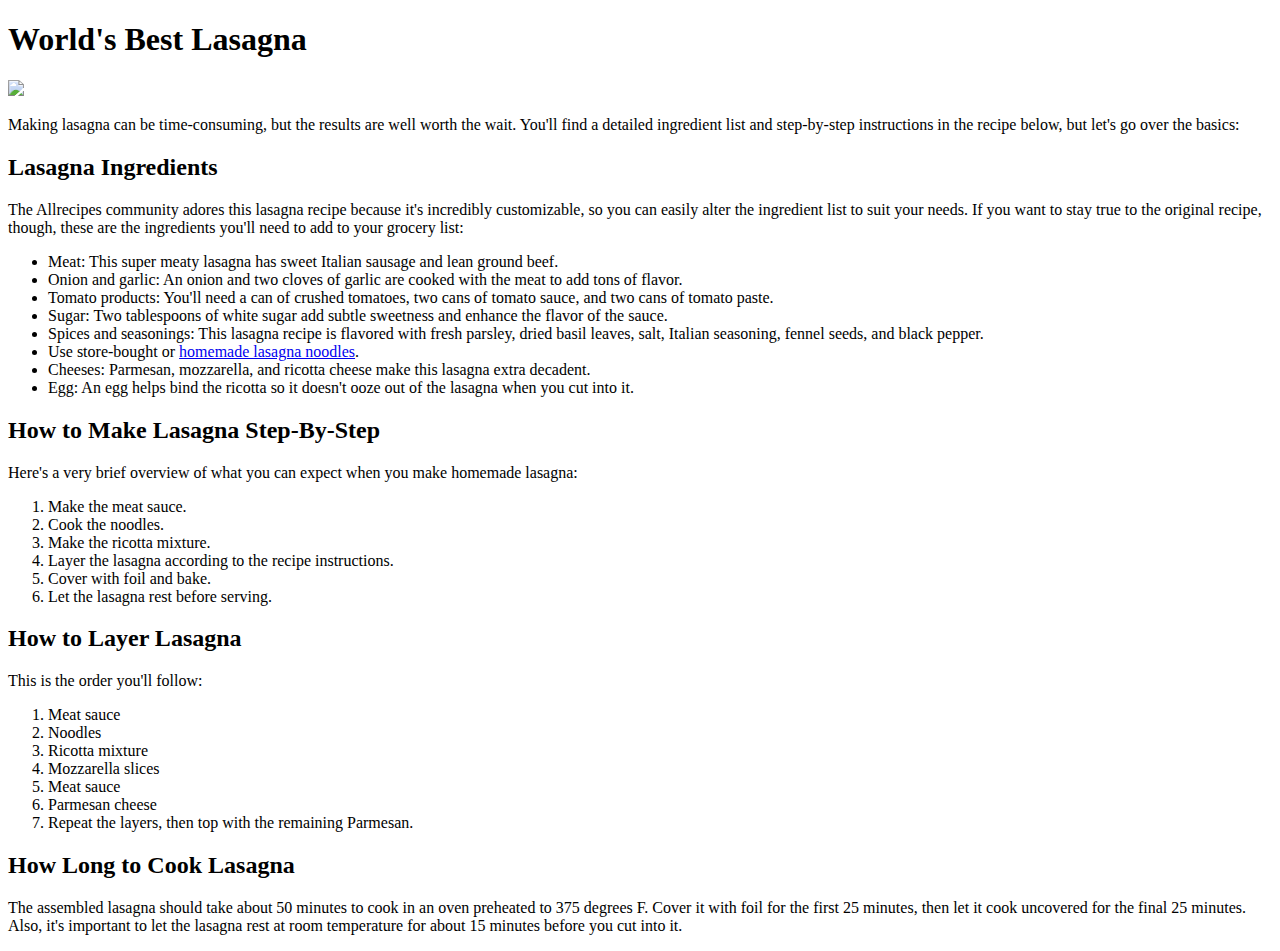
==== recipes/bestlasagna.html @ 80c80de6 "Add recipes directory with 3 HTML recipe files" ====
<!DOCTYPE html>
<html lang="en">
<head>

    <meta charset="UTF-8">    
    <title>World's Best Lasagna</title>

</head>

<body>

    <h1>World's Best Lasagna</h1>

    <img src="https://www.allrecipes.com/thmb/MkKfYU4oim55CLp39DDuNMuyThA=/750x0/filters:no_upscale():max_bytes(150000):strip_icc():format(webp)/23600-worlds-best-lasagna-armag-4x3-1-b24f9ad518d74090bf197828492c64a6.jpg">

    <p>Making lasagna can be time-consuming, but the results are well worth the wait. You'll find a detailed ingredient list and step-by-step instructions in the recipe below, but let's go over the basics:</p>

    <h2>Lasagna Ingredients</h2>

    <p>The Allrecipes community adores this lasagna recipe because it's incredibly customizable, so you can easily alter the ingredient list to suit your needs. If you want to stay true to the original recipe, though, these are the ingredients you'll need to add to your grocery list:</p>

    <ul>
        <li>Meat: This super meaty lasagna has sweet Italian sausage and lean ground beef.</li>

        <li>Onion and garlic: An onion and two cloves of garlic are cooked with the meat to add tons of flavor.</li>

        <li>Tomato products: You'll need a can of crushed tomatoes, two cans of tomato sauce, and two cans of tomato paste.</li>

        <li>Sugar: Two tablespoons of white sugar add subtle sweetness and enhance the flavor of the sauce.</li>

        <li>Spices and seasonings: This lasagna recipe is flavored with fresh parsley, dried basil leaves, salt, Italian seasoning, fennel seeds, and black pepper.</li>

        <li>Use store-bought or <a href="https://www.allrecipes.com/recipe/266023/homemade-lasagna-sheets/">homemade lasagna noodles</a>.
        </li>

        <li>Cheeses: Parmesan, mozzarella, and ricotta cheese make this lasagna extra decadent.</li>

        <li>Egg: An egg helps bind the ricotta so it doesn't ooze out of the lasagna when you cut into it.</li>

    </ul>

    <h2>How to Make Lasagna Step-By-Step</h2>

    <p>Here's a very brief overview of what you can expect when you make homemade lasagna:</p>

    <ol>

        <li>Make the meat sauce.</li>

        <li>Cook the noodles.</li>

        <li>Make the ricotta mixture.</li>

        <li>Layer the lasagna according to the recipe instructions.</li>

        <li>Cover with foil and bake.</li>

        <li>Let the lasagna rest before serving.</li>

    </ol>

    <h2>How to Layer Lasagna</h2>

    <p>This is the order you'll follow:</p>

    <ol>

        <li>Meat sauce</li>

        <li>Noodles</li>

        <li>Ricotta mixture</li>

        <li>Mozzarella slices</li>

        <li>Meat sauce</li>

        <li>Parmesan cheese</li>

        <li>Repeat the layers, then top with the remaining Parmesan.</li>

    </ol>

    <h2>How Long to Cook Lasagna</h2>

    <p>The assembled lasagna should take about 50 minutes to cook in an oven preheated to 375 degrees F. Cover it with foil for the first 25 minutes, then let it cook uncovered for the final 25 minutes. Also, it's important to let the lasagna rest at room temperature for about 15 minutes before you cut into it.</p>

</body>

</html>
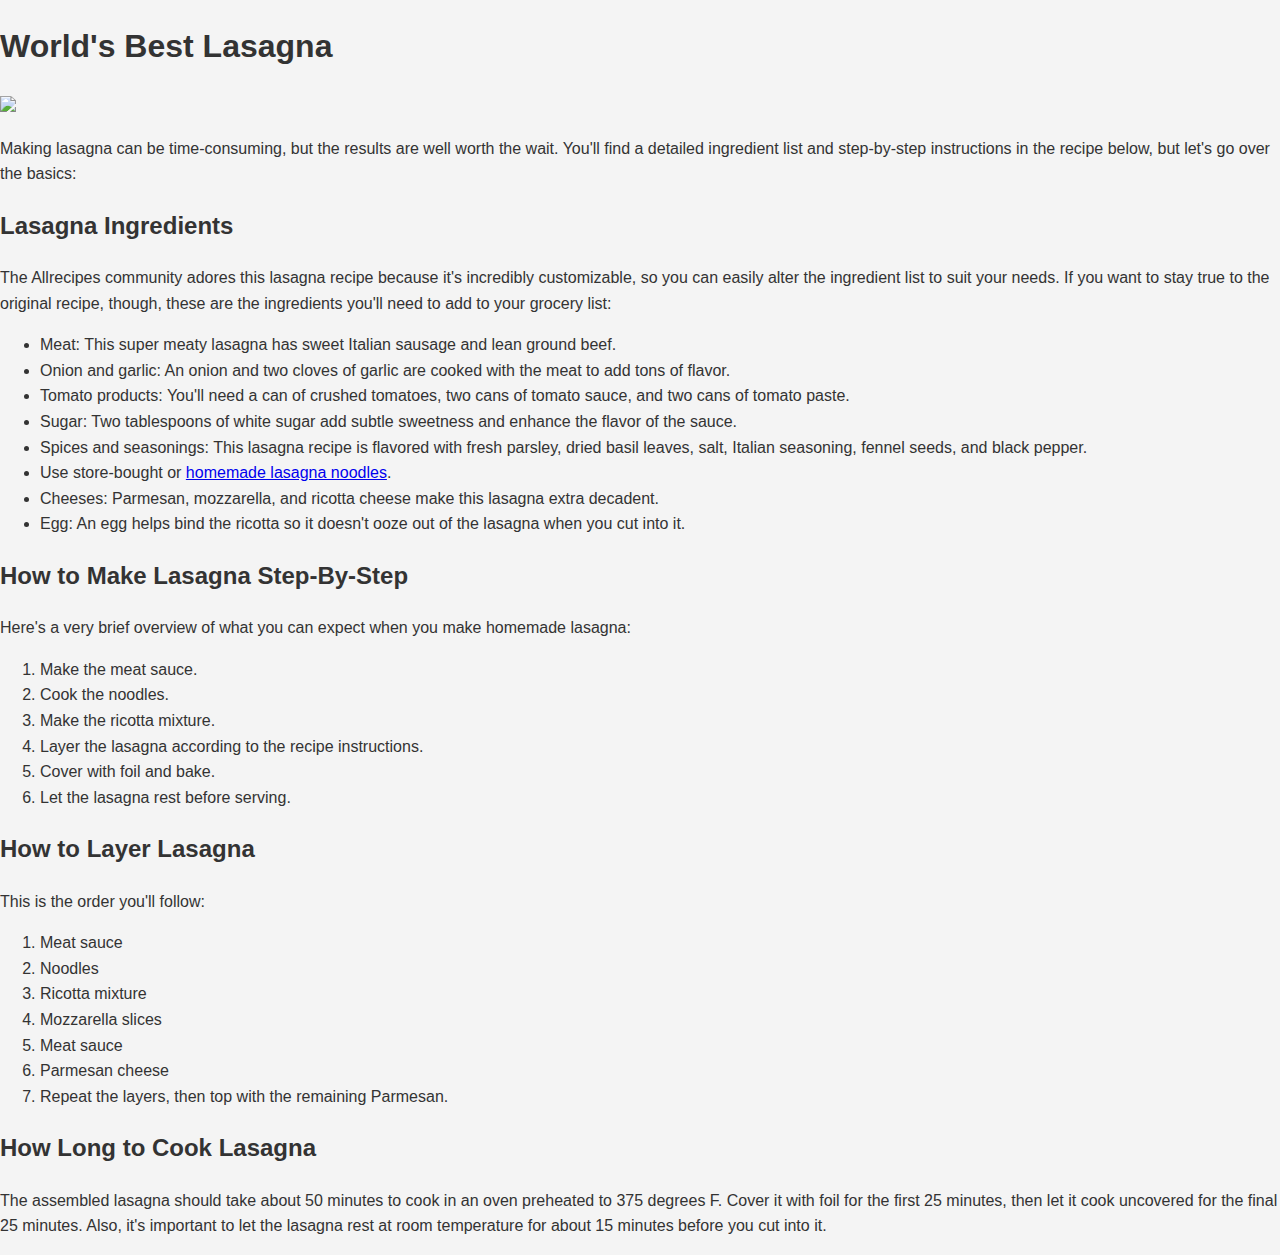
==== commit 5bb26688: "Add general body styles and Link the styles.css file to each HTML page" ====
--- a/recipes/bestlasagna.html
+++ b/recipes/bestlasagna.html
@@ -4,6 +4,7 @@
 
     <meta charset="UTF-8">    
     <title>World's Best Lasagna</title>
+    <link rel="stylesheet" href="../styles.css">
 
 </head>
 
--- a/styles.css
+++ b/styles.css
@@ -0,0 +1,9 @@
+/* General body styles */
+body {
+    font-family: Arial, Helvetica, sans-serif;
+    line-height: 1.6;
+    background-color: #f4f4f4;
+    color: #333;
+    margin: 0;
+    padding: 0;
+}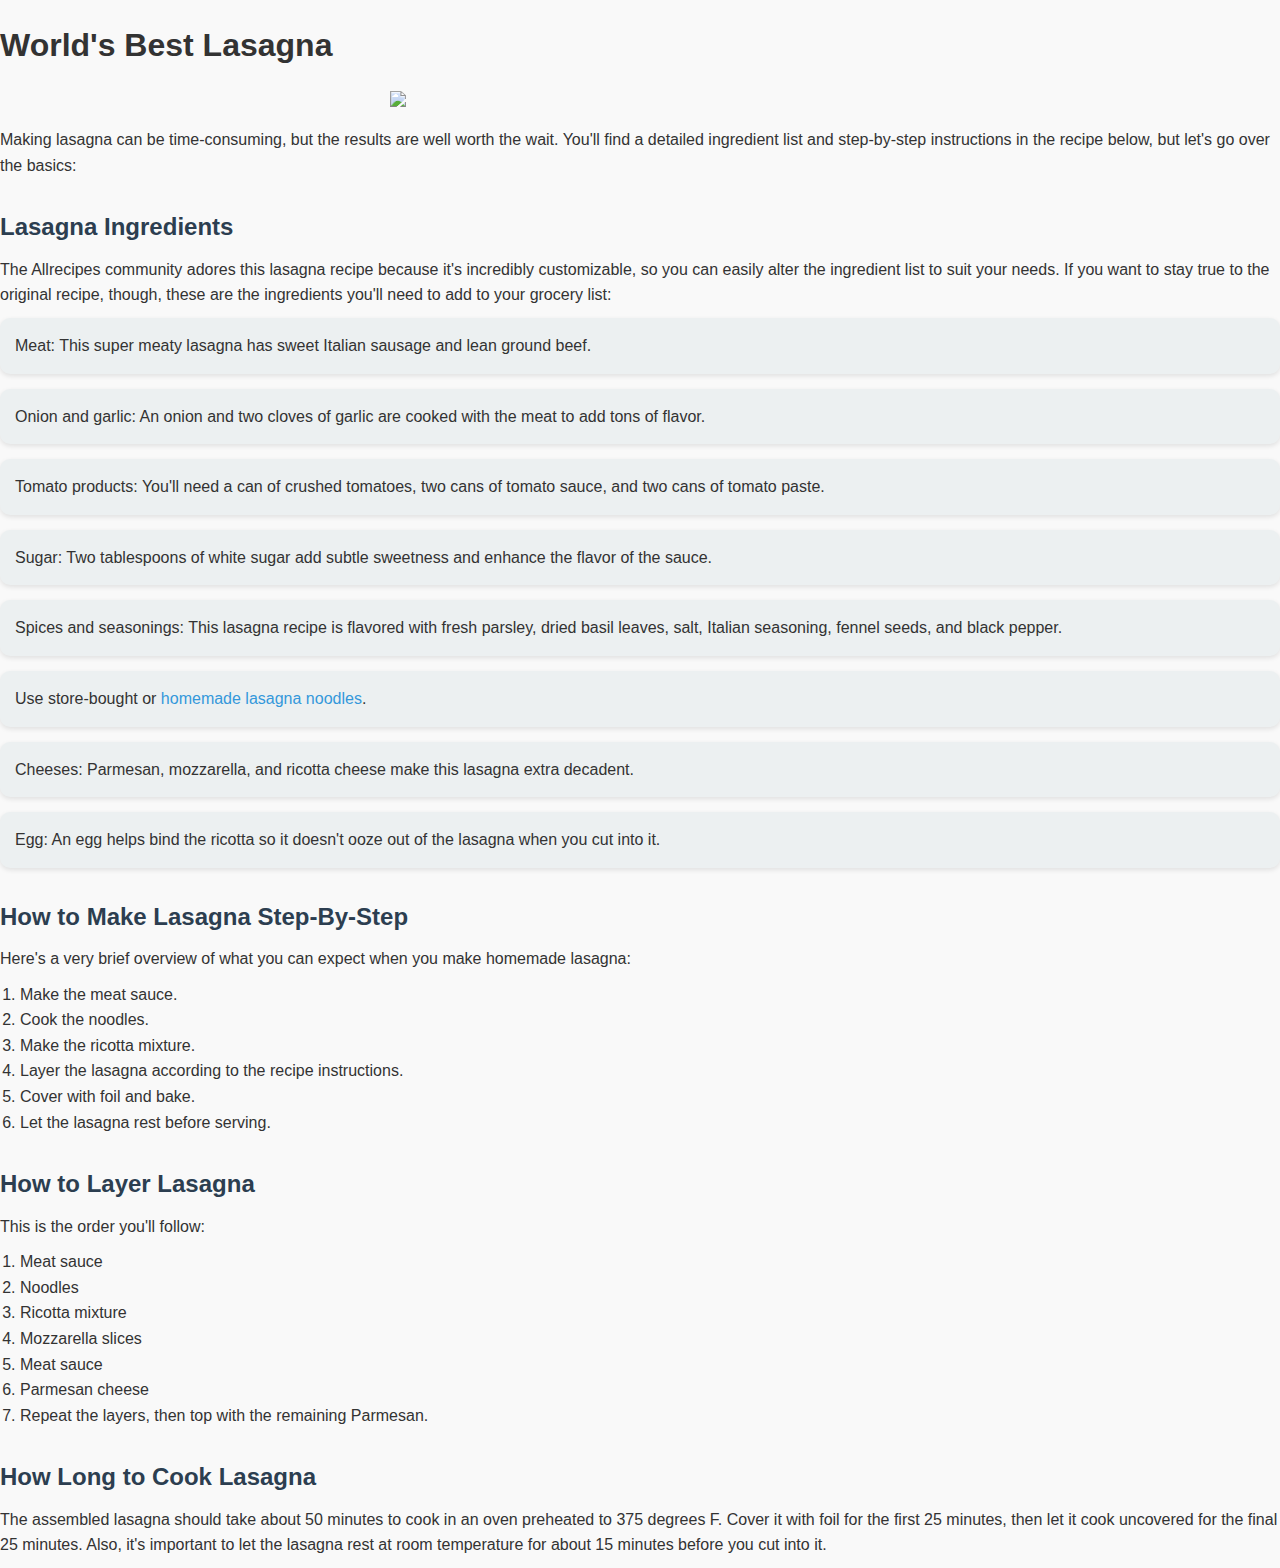
==== commit a5766260: "Updated index and recipes pages" ====
--- a/recipes/bestlasagna.html
+++ b/recipes/bestlasagna.html
@@ -1,63 +1,87 @@
 <!DOCTYPE html>
 <html lang="en">
-<head>
+  <head>
+    <meta charset="UTF-8" />
+    <meta name="viewport" content="width=device-width, initial-scale=1.0" />
+    <title>World's Best Lasagna</title>
+    <link rel="stylesheet" href="../styles.css" />
+  </head>
 
-    <meta charset="UTF-8">    
-    <title>World's Best Lasagna</title>
-    <link rel="stylesheet" href="../styles.css">
-
-</head>
-
-<body>
-
+  <body>
     <h1>World's Best Lasagna</h1>
-
-    <img src="https://www.allrecipes.com/thmb/MkKfYU4oim55CLp39DDuNMuyThA=/750x0/filters:no_upscale():max_bytes(150000):strip_icc():format(webp)/23600-worlds-best-lasagna-armag-4x3-1-b24f9ad518d74090bf197828492c64a6.jpg">
-
-    <p>Making lasagna can be time-consuming, but the results are well worth the wait. You'll find a detailed ingredient list and step-by-step instructions in the recipe below, but let's go over the basics:</p>
-
+    <img
+      src="https://www.allrecipes.com/thmb/MkKfYU4oim55CLp39DDuNMuyThA=/750x0/filters:no_upscale():max_bytes(150000):strip_icc():format(webp)/23600-worlds-best-lasagna-armag-4x3-1-b24f9ad518d74090bf197828492c64a6.jpg"
+    />
+    <p>
+      Making lasagna can be time-consuming, but the results are well worth the
+      wait. You'll find a detailed ingredient list and step-by-step instructions
+      in the recipe below, but let's go over the basics:
+    </p>
     <h2>Lasagna Ingredients</h2>
-
-    <p>The Allrecipes community adores this lasagna recipe because it's incredibly customizable, so you can easily alter the ingredient list to suit your needs. If you want to stay true to the original recipe, though, these are the ingredients you'll need to add to your grocery list:</p>
-
+    <p>
+      The Allrecipes community adores this lasagna recipe because it's
+      incredibly customizable, so you can easily alter the ingredient list to
+      suit your needs. If you want to stay true to the original recipe, though,
+      these are the ingredients you'll need to add to your grocery list:
+    </p>
     <ul>
-        <li>Meat: This super meaty lasagna has sweet Italian sausage and lean ground beef.</li>
-
-        <li>Onion and garlic: An onion and two cloves of garlic are cooked with the meat to add tons of flavor.</li>
-
-        <li>Tomato products: You'll need a can of crushed tomatoes, two cans of tomato sauce, and two cans of tomato paste.</li>
-
-        <li>Sugar: Two tablespoons of white sugar add subtle sweetness and enhance the flavor of the sauce.</li>
-
-        <li>Spices and seasonings: This lasagna recipe is flavored with fresh parsley, dried basil leaves, salt, Italian seasoning, fennel seeds, and black pepper.</li>
-
-        <li>Use store-bought or <a href="https://www.allrecipes.com/recipe/266023/homemade-lasagna-sheets/">homemade lasagna noodles</a>.
-        </li>
-
-        <li>Cheeses: Parmesan, mozzarella, and ricotta cheese make this lasagna extra decadent.</li>
-
-        <li>Egg: An egg helps bind the ricotta so it doesn't ooze out of the lasagna when you cut into it.</li>
-
+      <li>
+        Meat: This super meaty lasagna has sweet Italian sausage and lean ground
+        beef.
+      </li>
+      <li>
+        Onion and garlic: An onion and two cloves of garlic are cooked with the
+        meat to add tons of flavor.
+      </li>
+      <li>
+        Tomato products: You'll need a can of crushed tomatoes, two cans of
+        tomato sauce, and two cans of tomato paste.
+      </li>
+      <li>
+        Sugar: Two tablespoons of white sugar add subtle sweetness and enhance
+        the flavor of the sauce.
+      </li>
+      <li>
+        Spices and seasonings: This lasagna recipe is flavored with fresh
+        parsley, dried basil leaves, salt, Italian seasoning, fennel seeds, and
+        black pepper.
+      </li>
+      <li>
+        Use store-bought or
+        <a
+          href="https://www.allrecipes.com/recipe/266023/homemade-lasagna-sheets/"
+          >homemade lasagna noodles</a
+        >.
+      </li>
+      <li>
+        Cheeses: Parmesan, mozzarella, and ricotta cheese make this lasagna
+        extra decadent.
+      </li>
+      <li>
+        Egg: An egg helps bind the ricotta so it doesn't ooze out of the lasagna
+        when you cut into it.
+      </li>
     </ul>
 
     <h2>How to Make Lasagna Step-By-Step</h2>
 
-    <p>Here's a very brief overview of what you can expect when you make homemade lasagna:</p>
+    <p>
+      Here's a very brief overview of what you can expect when you make homemade
+      lasagna:
+    </p>
 
     <ol>
+      <li>Make the meat sauce.</li>
 
-        <li>Make the meat sauce.</li>
+      <li>Cook the noodles.</li>
 
-        <li>Cook the noodles.</li>
+      <li>Make the ricotta mixture.</li>
 
-        <li>Make the ricotta mixture.</li>
+      <li>Layer the lasagna according to the recipe instructions.</li>
 
-        <li>Layer the lasagna according to the recipe instructions.</li>
+      <li>Cover with foil and bake.</li>
 
-        <li>Cover with foil and bake.</li>
-
-        <li>Let the lasagna rest before serving.</li>
-
+      <li>Let the lasagna rest before serving.</li>
     </ol>
 
     <h2>How to Layer Lasagna</h2>
@@ -65,27 +89,29 @@
     <p>This is the order you'll follow:</p>
 
     <ol>
+      <li>Meat sauce</li>
 
-        <li>Meat sauce</li>
+      <li>Noodles</li>
 
-        <li>Noodles</li>
+      <li>Ricotta mixture</li>
 
-        <li>Ricotta mixture</li>
+      <li>Mozzarella slices</li>
 
-        <li>Mozzarella slices</li>
+      <li>Meat sauce</li>
 
-        <li>Meat sauce</li>
+      <li>Parmesan cheese</li>
 
-        <li>Parmesan cheese</li>
-
-        <li>Repeat the layers, then top with the remaining Parmesan.</li>
-
+      <li>Repeat the layers, then top with the remaining Parmesan.</li>
     </ol>
 
     <h2>How Long to Cook Lasagna</h2>
 
-    <p>The assembled lasagna should take about 50 minutes to cook in an oven preheated to 375 degrees F. Cover it with foil for the first 25 minutes, then let it cook uncovered for the final 25 minutes. Also, it's important to let the lasagna rest at room temperature for about 15 minutes before you cut into it.</p>
-
-</body>
-
-</html>+    <p>
+      The assembled lasagna should take about 50 minutes to cook in an oven
+      preheated to 375 degrees F. Cover it with foil for the first 25 minutes,
+      then let it cook uncovered for the final 25 minutes. Also, it's important
+      to let the lasagna rest at room temperature for about 15 minutes before
+      you cut into it.
+    </p>
+  </body>
+</html>
--- a/styles.css
+++ b/styles.css
@@ -1,9 +1,120 @@
+/* Basic Reset */
+* {
+  margin: 0;
+  padding: 0;
+  box-sizing: border-box;
+}
+
 /* General body styles */
 body {
-    font-family: Arial, Helvetica, sans-serif;
-    line-height: 1.6;
-    background-color: #f4f4f4;
-    color: #333;
-    margin: 0;
-    padding: 0;
-}+  font-family: Arial, Helvetica, sans-serif;
+  font-size: 16px;
+  line-height: 1.6;
+  background-color: #f9f9f9;
+  color: #333;
+  margin-top: 20px;
+}
+
+/* Header styles */
+header {
+  background-color: #3498db; /* Blue background */
+  color: #3498db;
+  text-align: center;
+  padding: 20px 0;
+  margin-bottom: 20px;
+}
+
+header h1 {
+  text-align: center;
+  font-size: 3em;
+  margin-bottom: 10px;
+  color: #3498db;
+}
+
+header p {
+  text-align: center;
+  font-size: 1.2em;
+  margin-top: 10px;
+  color: #3498db;
+}
+
+/* Links styling */
+a {
+  color: #3498db;
+  text-decoration: none;
+}
+
+/* Recipe List */
+.recipes {
+  background-color: #fff;
+  padding: 20px;
+}
+
+.recipes .container {
+  width: 80%;
+  margin: 0 auto;
+}
+
+/* Hover effects for links */
+ul li a:hover {
+  color: #f0a49c; /* Red on hover */
+  text-decoration: underline;
+}
+
+/* Styling for the recipe pages */
+ul {
+  list-style-type: none;
+  display: flex;
+  flex-direction: column;
+  gap: 15px;
+}
+
+ul li {
+  background-color: #ecf0f1;
+  border-radius: 10px;
+  padding: 15px;
+  box-shadow: 0 2px 5px rgba(0, 0, 0, 0.1);
+}
+
+.container {
+  width: 80%;
+  margin: 0 auto;
+  padding: 20px;
+  background-color: #fff;
+  box-shadow: 0 4px 6px rgba(0, 0, 0, 0.1); /* Adds a subtle shadow */
+}
+
+ol {
+  padding-left: 20px;
+}
+
+/* Image styling */
+img {
+  max-width: 500px;
+  height: auto;
+  display: block;
+  margin: 20px auto;
+}
+
+/* Paragraph styles */
+p {
+  margin: 10px 0;
+}
+
+/* Adding some spacing between sections */
+
+h2 {
+  margin-top: 30px;
+  color: #2c3e50;
+}
+
+/* Footer styles */
+footer {
+  background-color: #3498db;
+  color: #fff;
+  text-align: center;
+  padding: 10px 0;
+  position: fixed;
+  bottom: 0;
+  width: 100%;
+}
